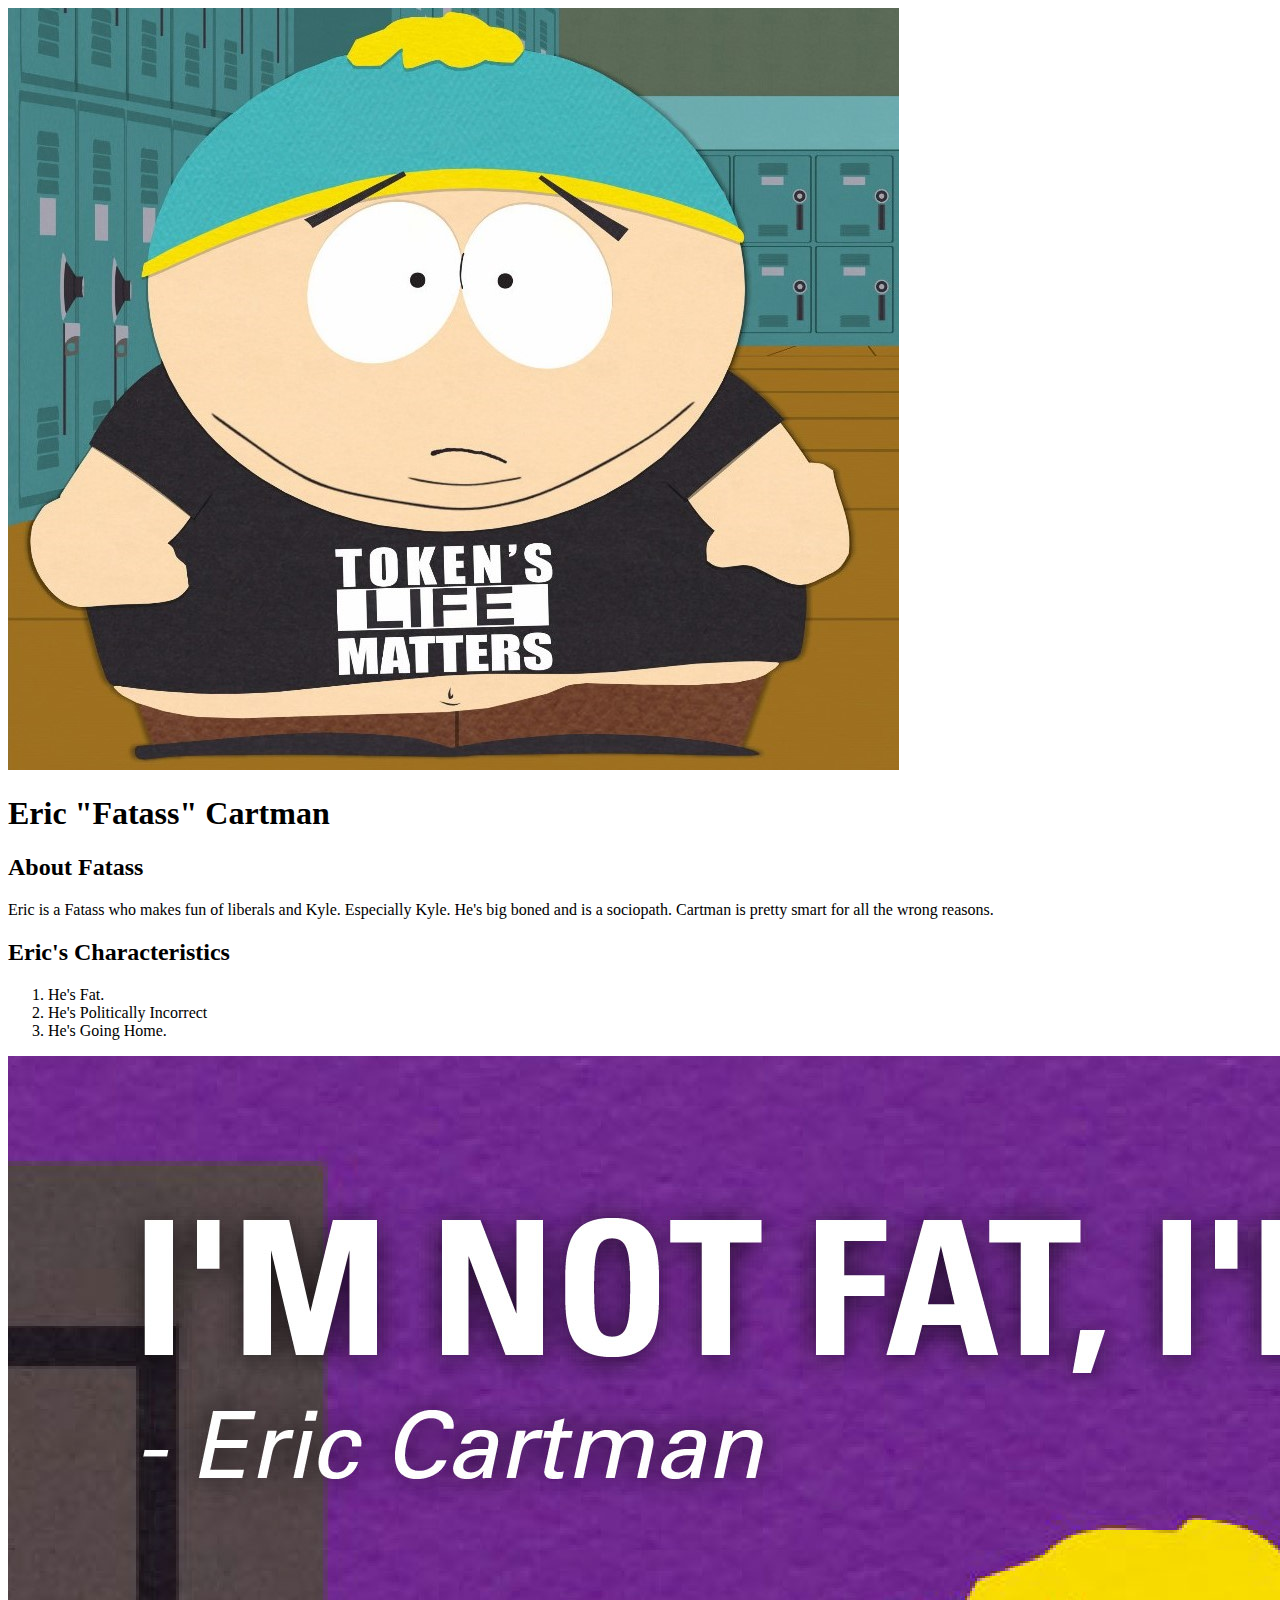
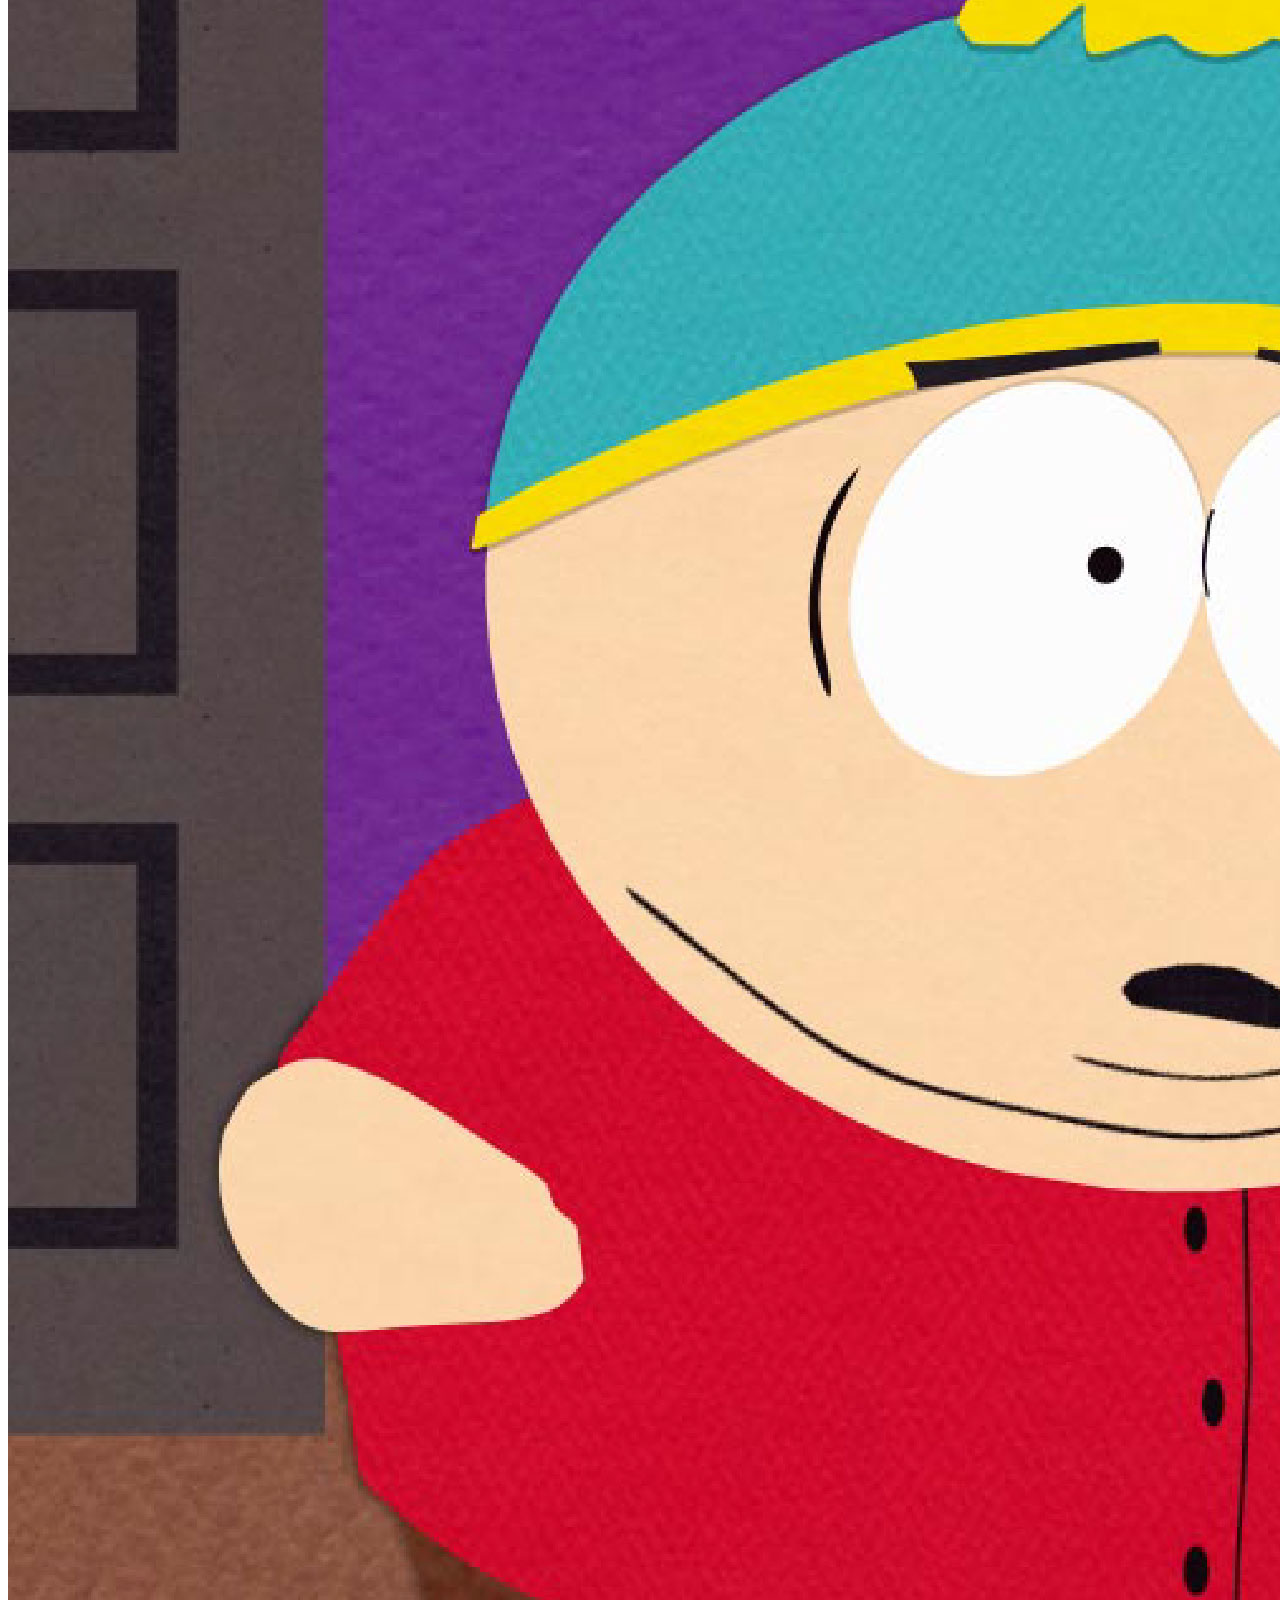
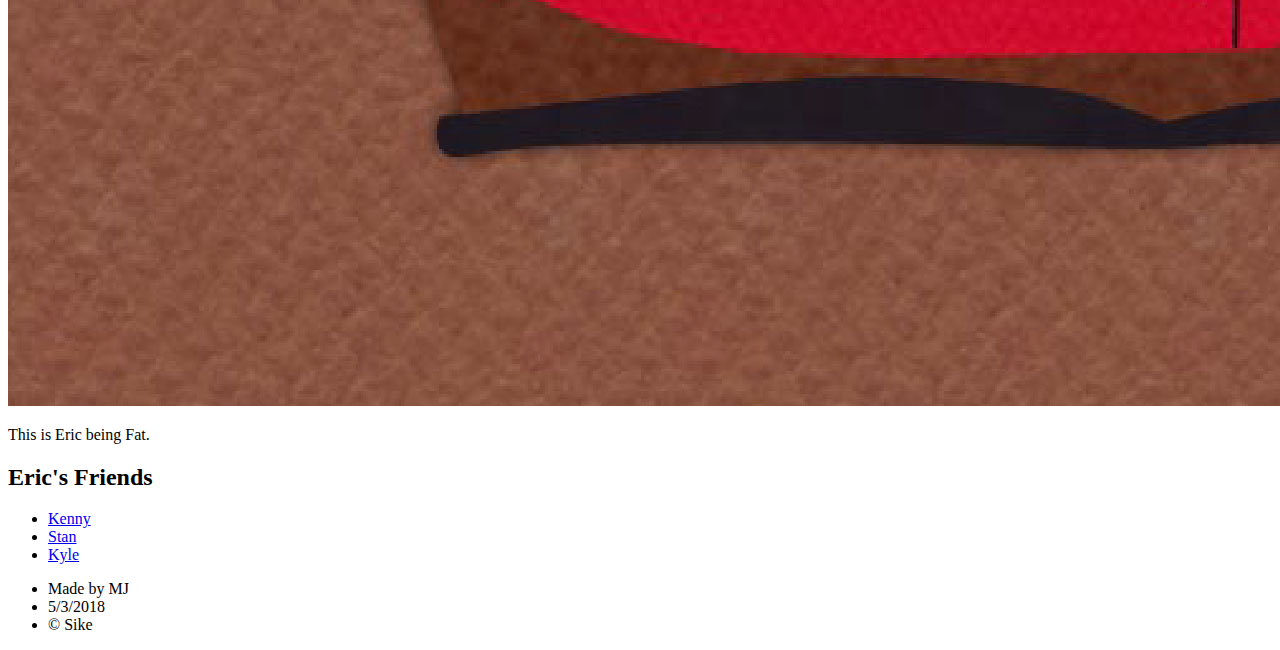
==== index.html @ 634213ac "Oooh Yuh" ====
<!DOCTYPE html>
<html>
<head>
	<title>Eric Cartman</title>
	<link rel="stylesheet" type="text/css" href="css/hero.css">
</head>
<body>
	<div class="wrapper">
<header>
	<img src="img/profile.jpg">
	<h1>Eric "Fatass" Cartman</h1>
</header>
		<div class="content">
			<h2>About Fatass</h2>
			<p>Eric is a Fatass who makes fun of liberals and Kyle. Especially Kyle. He's big boned and is a sociopath. Cartman is pretty smart for all the wrong reasons.</p>
			<h2>Eric's Characteristics</h2>
			<ol>
				<li>He's Fat.</li>
				<li>He's Politically Incorrect</li>
				<li>He's Going Home.</li>
			</ol>
			<img class="big-image" src="img/big-image.jpg">
			<p class="caption">This is Eric being Fat.</p>
			<h2>Eric's Friends</h2>
			<ul>
				<li><a href="http://southpark.wikia.com/wiki/Kenny_McCormick">Kenny</a></li>
				<li><a href="http://southpark.wikia.com/wiki/Stan_Marsh">Stan</a></li>
				<li><a href="http://southpark.wikia.com/wiki/Kyle_Broflovski">Kyle</a></li>
			</ul>
		</div>
		<footer>
			<ul>
				<li>Made by MJ</li>
				<li>5/3/2018</li>
				<li>&copy; Sike</li>
			</ul>
		</footer>
	</div>
</body>
</html>
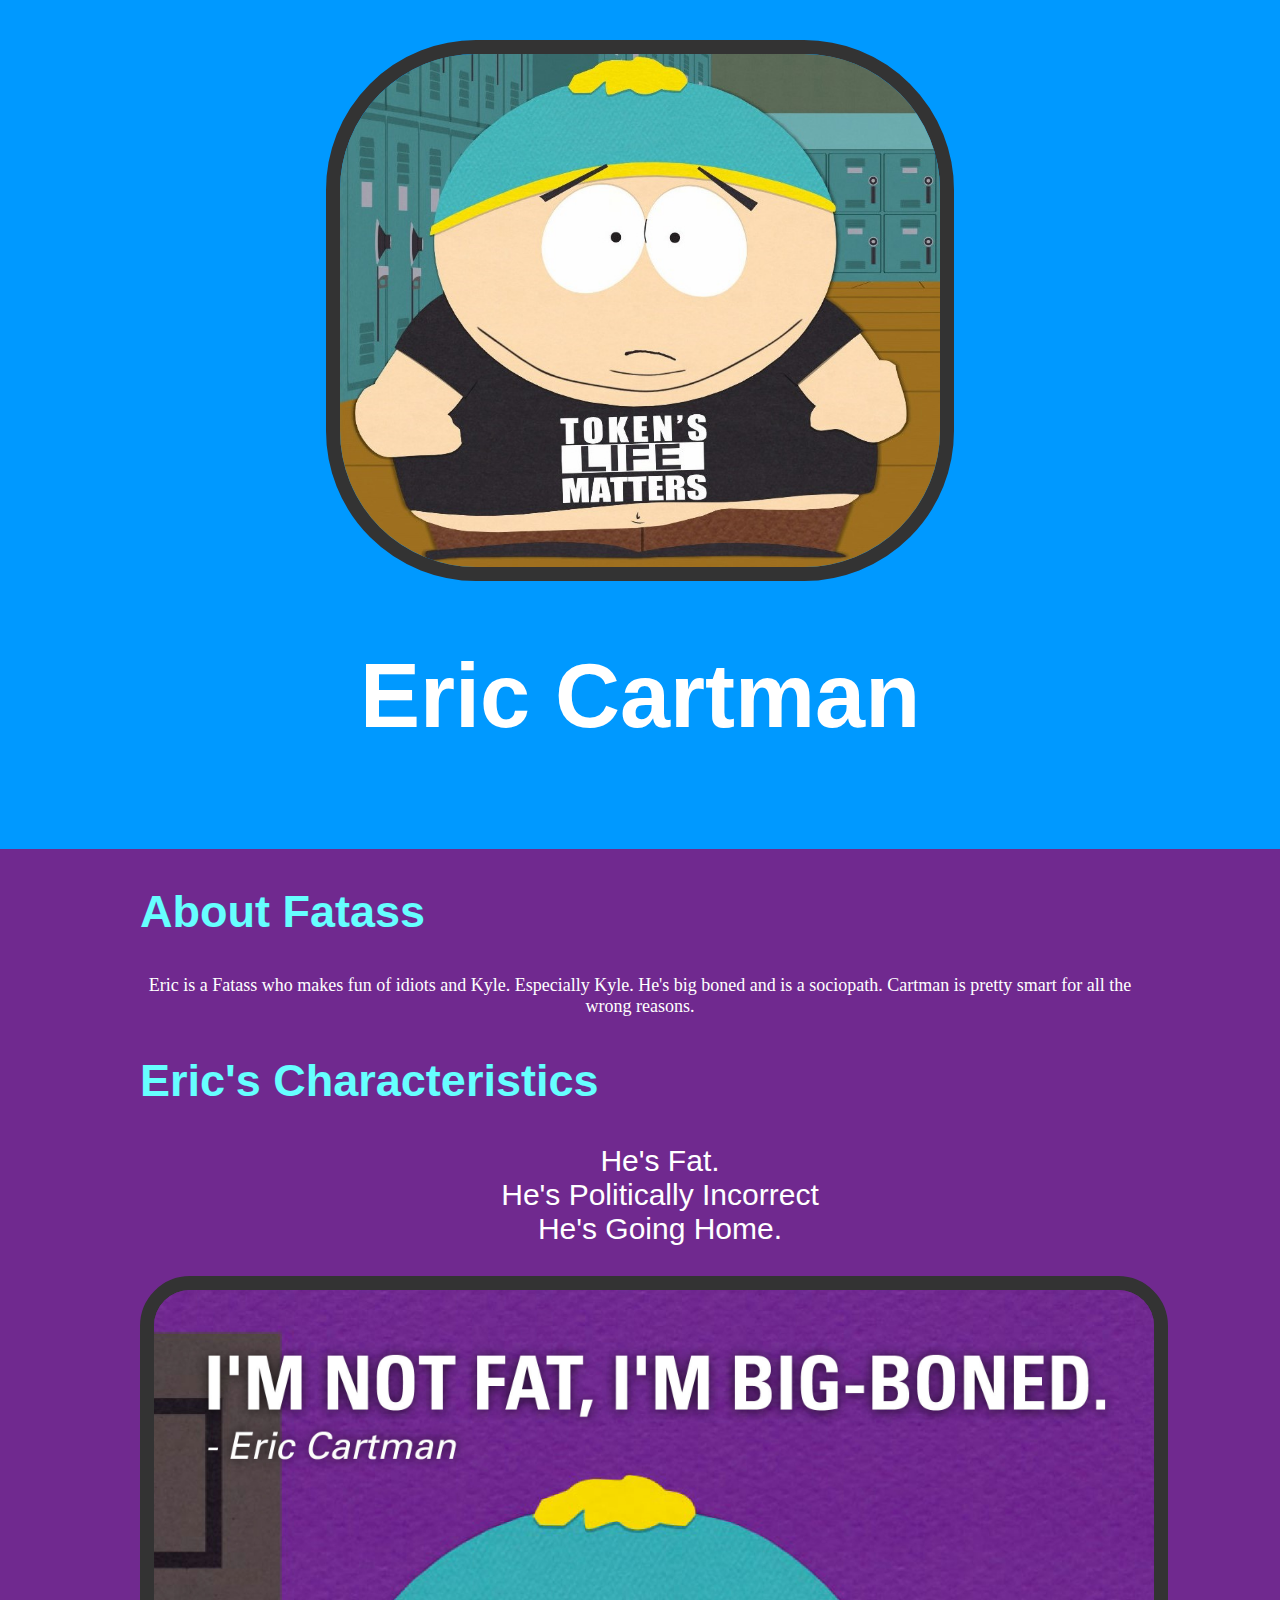
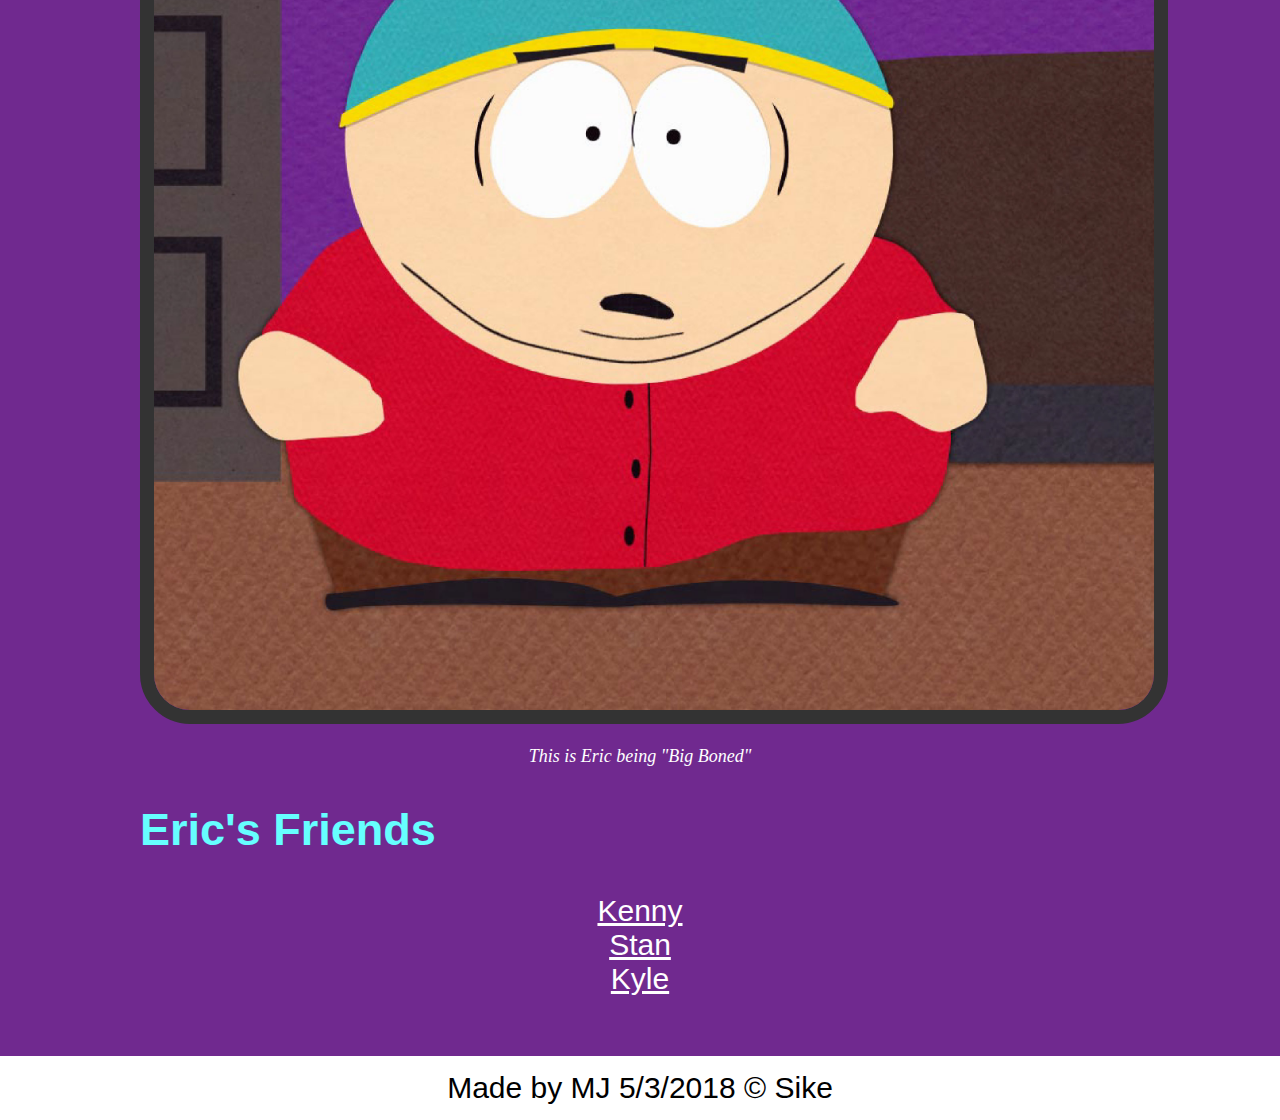
==== commit 04113b92: "OhhhYeahh" ====
--- a/index.html
+++ b/index.html
@@ -8,11 +8,11 @@
 	<div class="wrapper">
 <header>
 	<img src="img/profile.jpg">
-	<h1>Eric "Fatass" Cartman</h1>
+	<h1>Eric Cartman</h1>
 </header>
 		<div class="content">
 			<h2>About Fatass</h2>
-			<p>Eric is a Fatass who makes fun of liberals and Kyle. Especially Kyle. He's big boned and is a sociopath. Cartman is pretty smart for all the wrong reasons.</p>
+			<p>Eric is a Fatass who makes fun of idiots and Kyle. Especially Kyle. He's big boned and is a sociopath. Cartman is pretty smart for all the wrong reasons.</p>
 			<h2>Eric's Characteristics</h2>
 			<ol>
 				<li>He's Fat.</li>
@@ -20,7 +20,7 @@
 				<li>He's Going Home.</li>
 			</ol>
 			<img class="big-image" src="img/big-image.jpg">
-			<p class="caption">This is Eric being Fat.</p>
+			<p class="caption">This is Eric being "Big Boned"</p>
 			<h2>Eric's Friends</h2>
 			<ul>
 				<li><a href="http://southpark.wikia.com/wiki/Kenny_McCormick">Kenny</a></li>
--- a/css/hero.css
+++ b/css/hero.css
@@ -0,0 +1,96 @@
+html, body{
+	font-family: Helvetica, Sans Serif;
+	margin: 0;
+}
+
+header{
+	background-color: #0099ff;
+	padding: 40px;
+	text-align:center;
+}
+
+h1{
+	font-size: 90px;
+	color: white;
+}
+
+h2{
+	font-size: 45px;
+	color:#66ffff;
+}
+
+ol{
+	font-size: 30px;
+	color:white;
+	list-style: none;
+	text-align: center;
+}
+
+p{
+	font-size: 18px;
+	font-family: Verdana, Geneva;
+	color: white;
+	text-align: center;
+}
+
+header img{
+	border-radius: 150px;
+	width: 600px;
+	border: 14px solid #333333;
+}
+
+.content{
+	max-width: 1000px;
+	margin: 0 auto;
+	padding:0 20px;
+}
+
+img.big-image{
+	max-width:100%;
+	border-radius: 50px;
+    border: 14px solid #333333;
+}
+
+p.caption{
+	font-size: 24px
+	color:lightgrey;
+	font-style: italic;
+}
+
+ul{
+	list-style: none;
+	padding: 0;
+	margin: 0;
+}
+
+a{
+	color:white;
+	text-decoration: underline;
+}
+
+body{
+	background-color: #70298f;
+}
+
+footer{
+	padding:15px 10px;
+	background: white;
+	margin-top: 60px;
+}
+
+ul{
+	text-align: center;
+	font-size: 30px;
+	color:white;
+}
+
+footer ul{
+	text-align: center;
+	color: black;
+}
+
+footer ul li{
+	display:inline-block;
+	margin-top: 0 15px;
+}
+
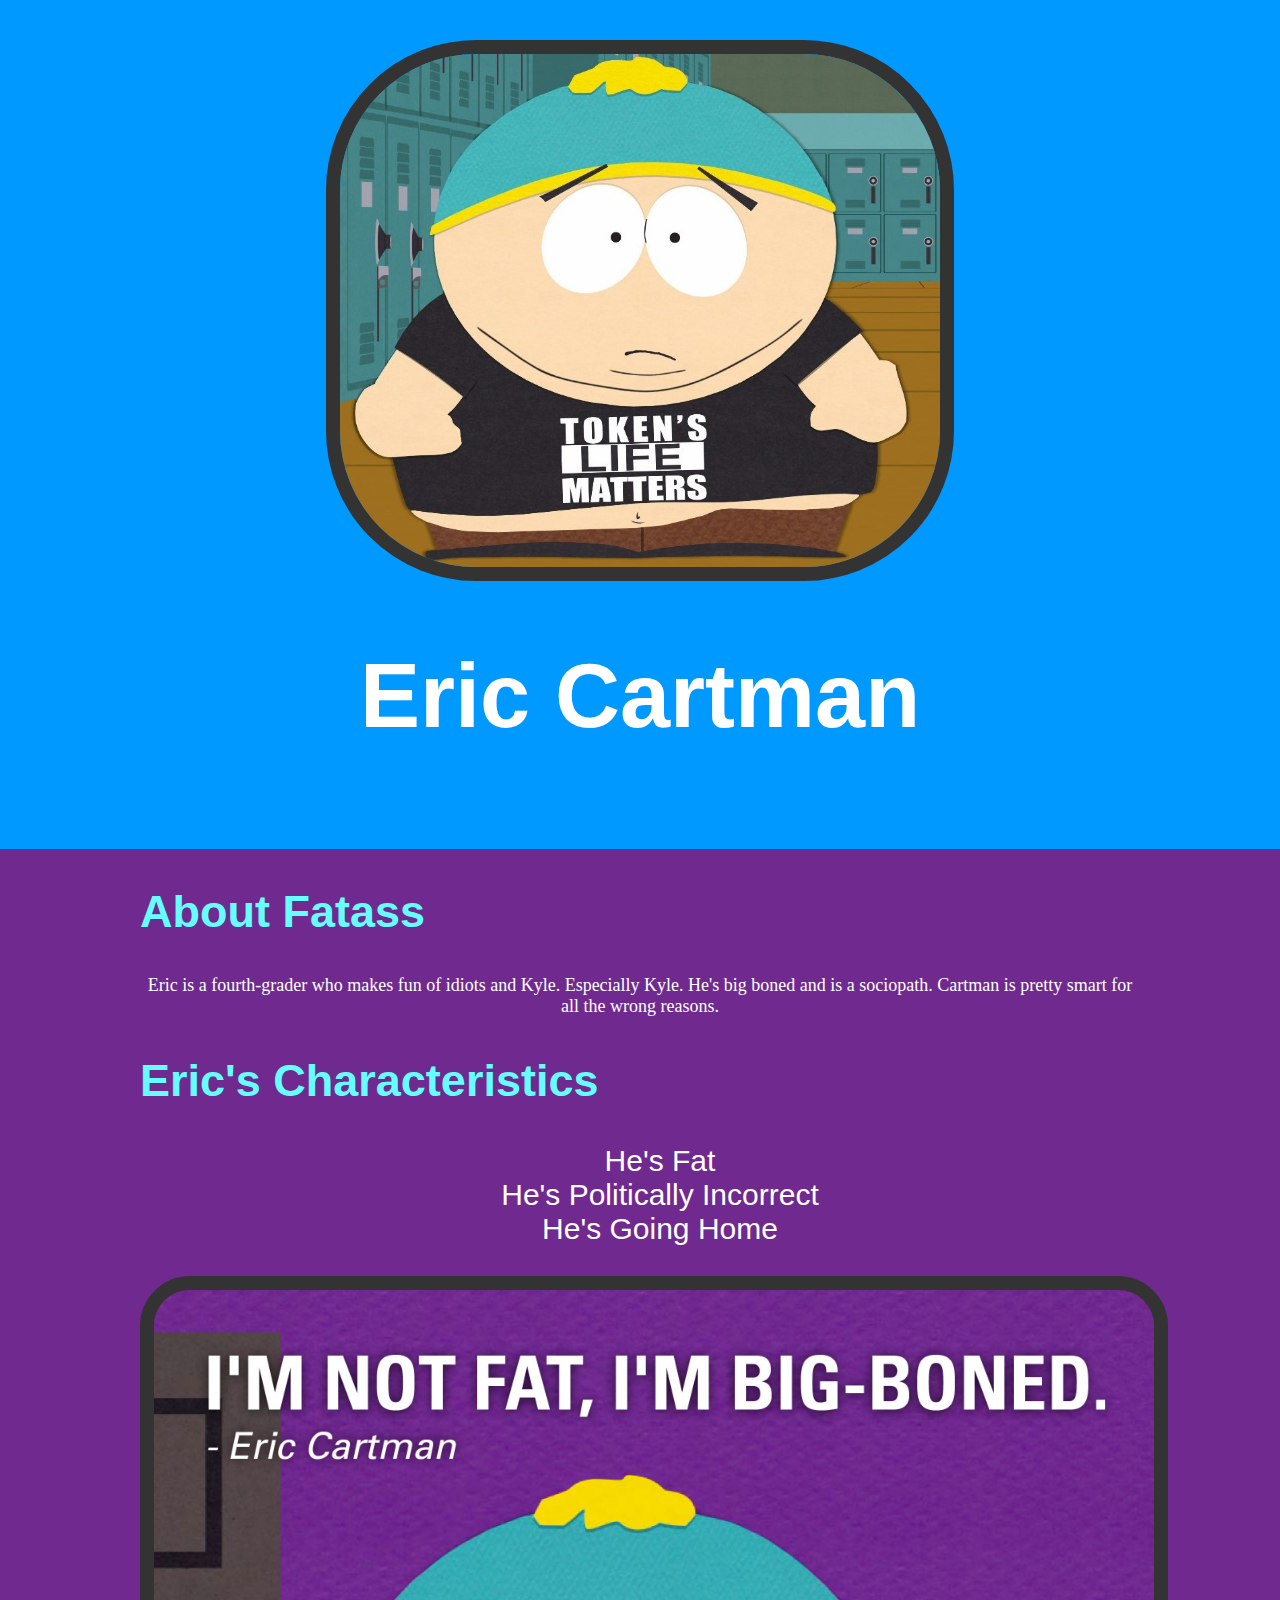
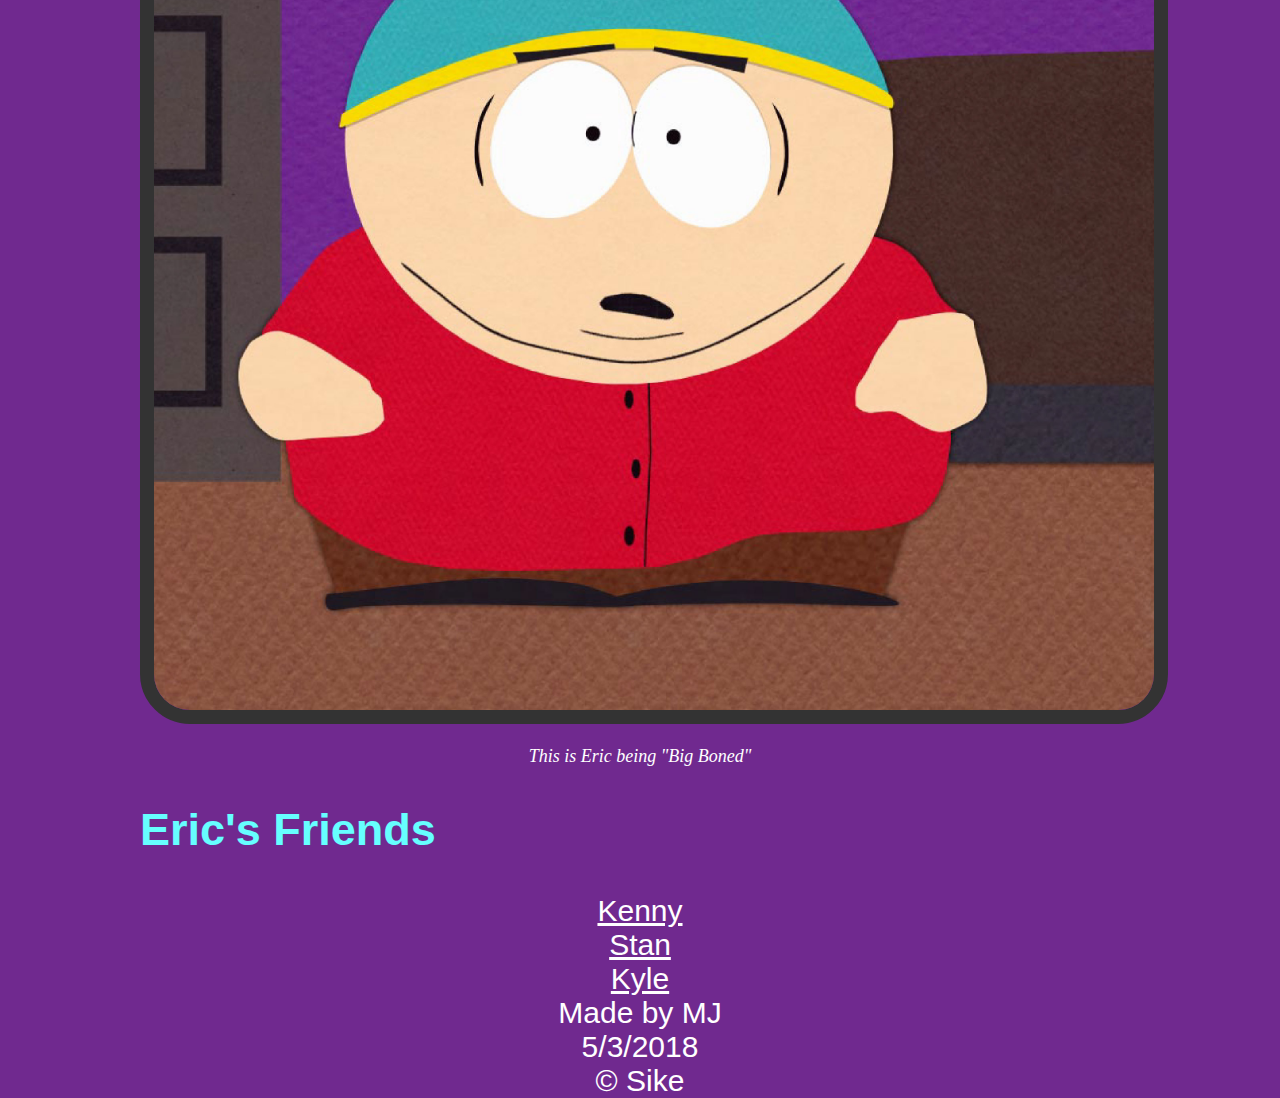
==== commit 8a7c15cb: "Update 1" ====
--- a/index.html
+++ b/index.html
@@ -12,12 +12,12 @@
 </header>
 		<div class="content">
 			<h2>About Fatass</h2>
-			<p>Eric is a Fatass who makes fun of idiots and Kyle. Especially Kyle. He's big boned and is a sociopath. Cartman is pretty smart for all the wrong reasons.</p>
+			<p>Eric is a fourth-grader who makes fun of idiots and Kyle. Especially Kyle. He's big boned and is a sociopath. Cartman is pretty smart for all the wrong reasons.</p>
 			<h2>Eric's Characteristics</h2>
 			<ol>
-				<li>He's Fat.</li>
+				<li>He's Fat</li>
 				<li>He's Politically Incorrect</li>
-				<li>He's Going Home.</li>
+				<li>He's Going Home</li>
 			</ol>
 			<img class="big-image" src="img/big-image.jpg">
 			<p class="caption">This is Eric being "Big Boned"</p>
@@ -28,13 +28,13 @@
 				<li><a href="http://southpark.wikia.com/wiki/Kyle_Broflovski">Kyle</a></li>
 			</ul>
 		</div>
-		<footer>
+		<footerul>
 			<ul>
 				<li>Made by MJ</li>
 				<li>5/3/2018</li>
 				<li>&copy; Sike</li>
 			</ul>
-		</footer>
+		</footerul>
 	</div>
 </body>
 </html>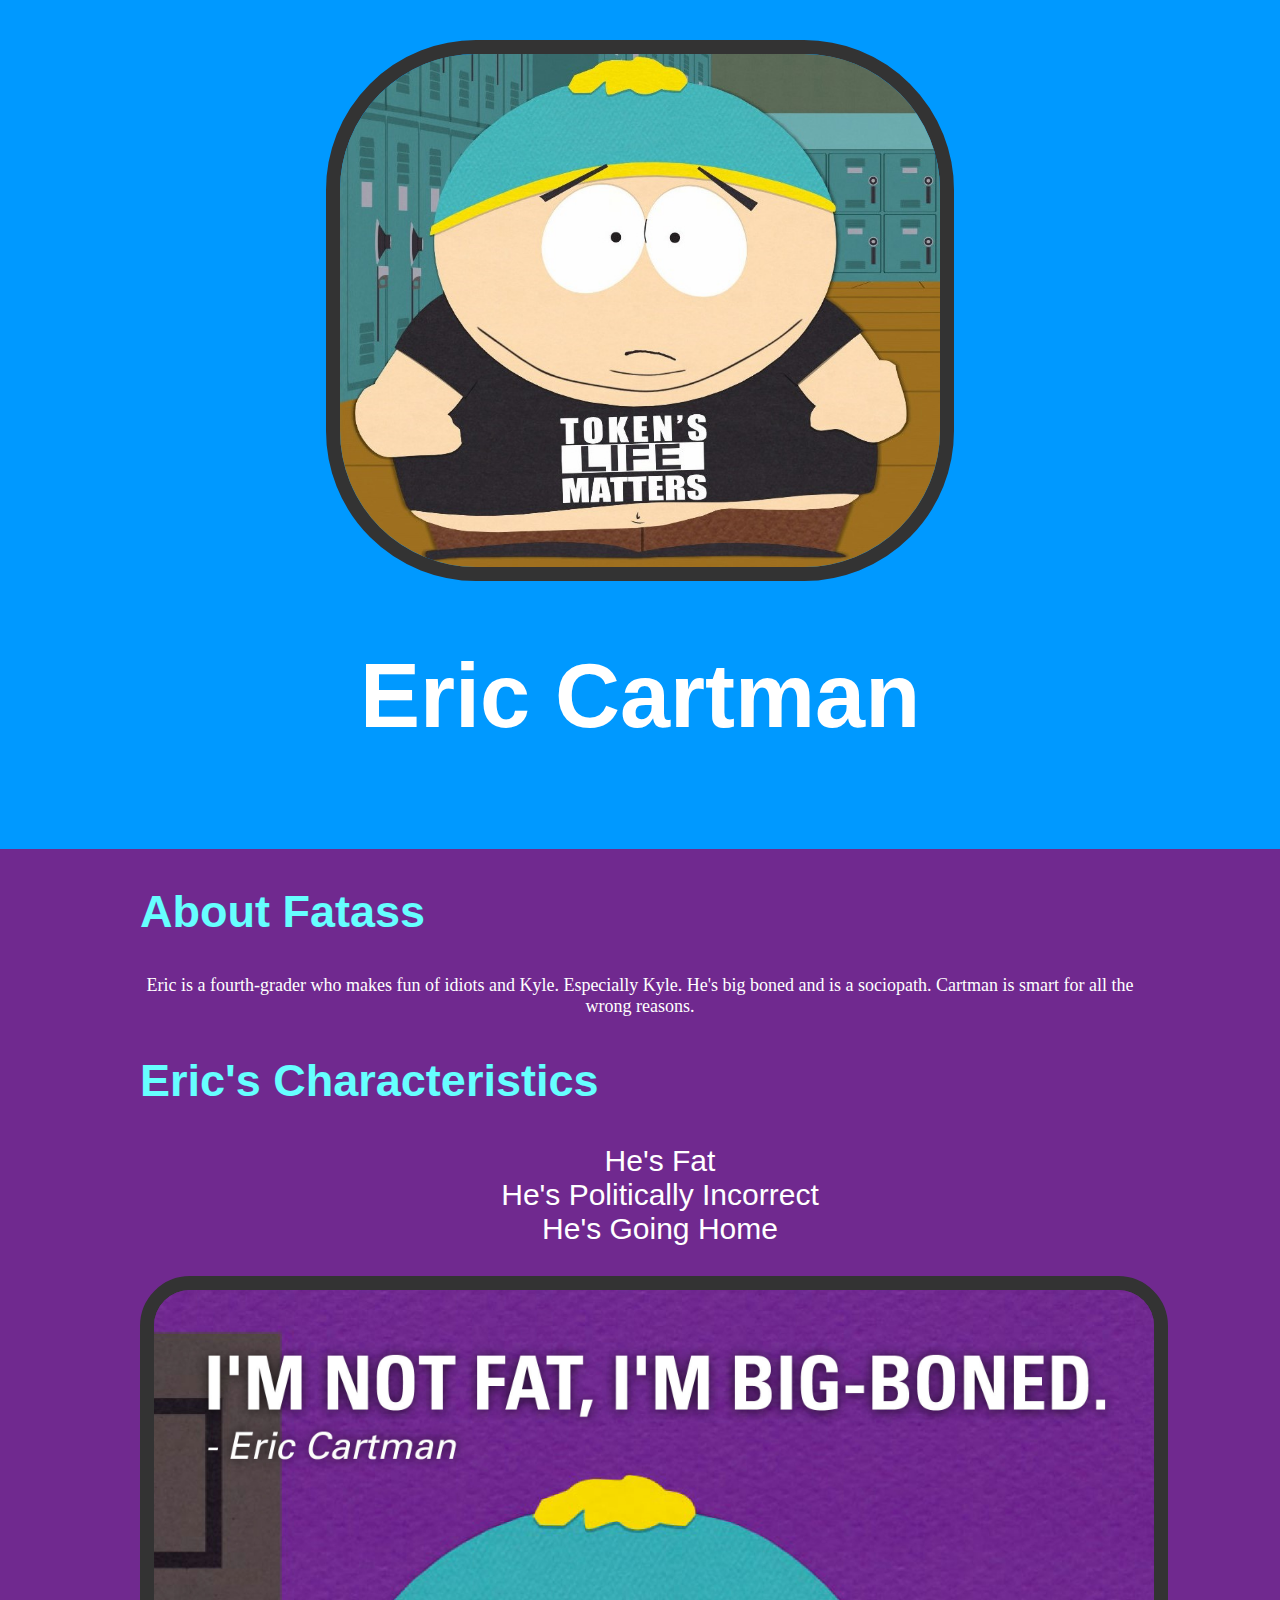
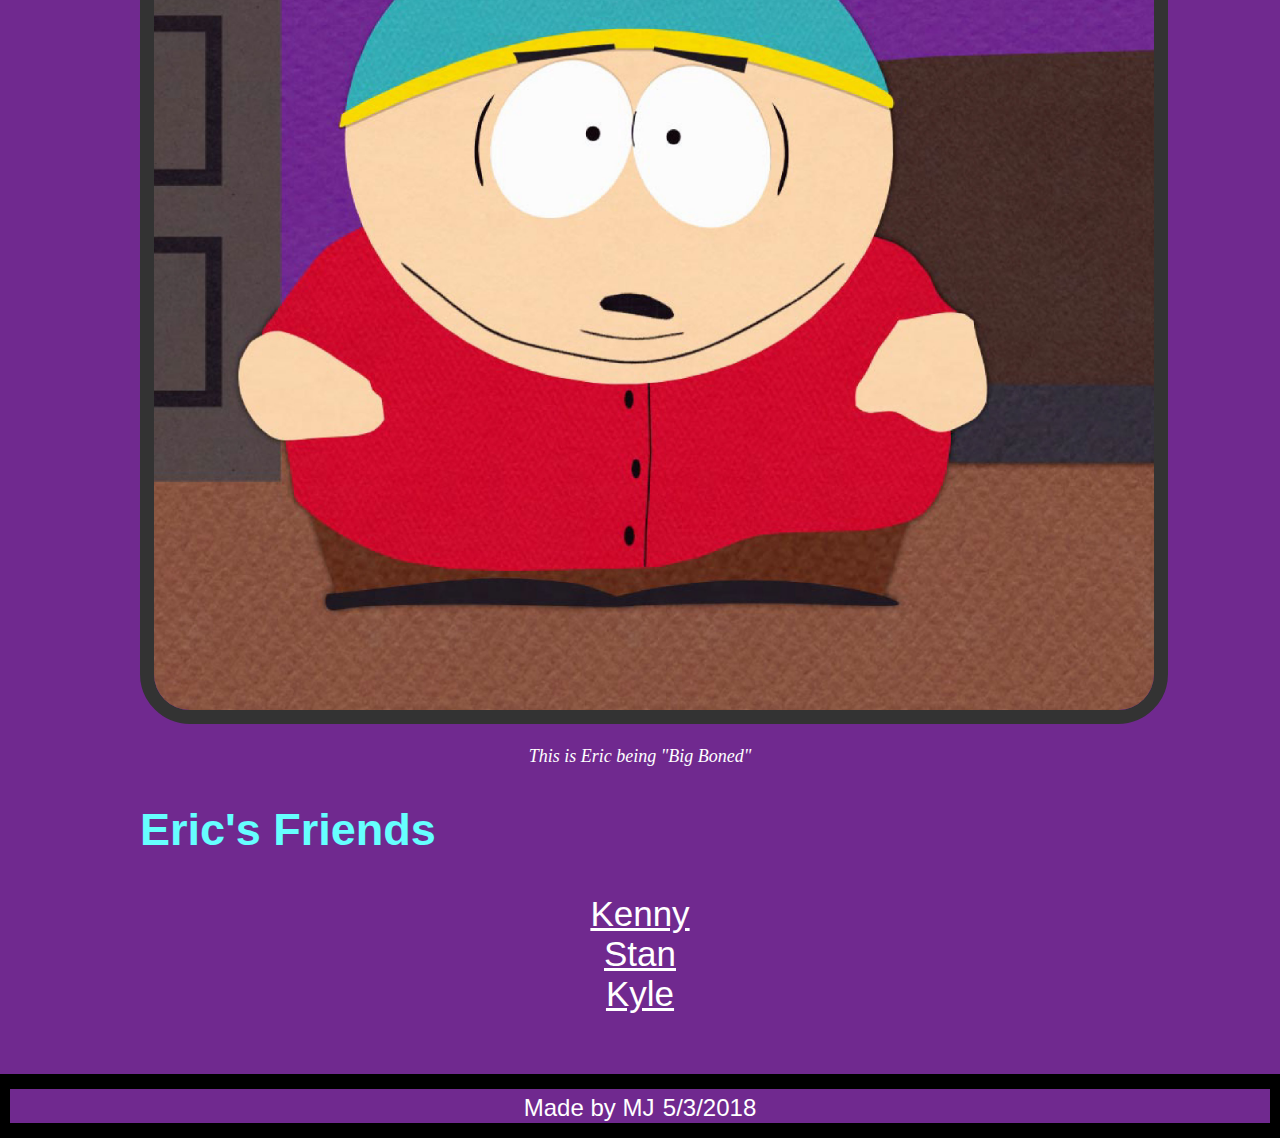
==== commit a20e0067: "Oooo" ====
--- a/index.html
+++ b/index.html
@@ -12,7 +12,7 @@
 </header>
 		<div class="content">
 			<h2>About Fatass</h2>
-			<p>Eric is a fourth-grader who makes fun of idiots and Kyle. Especially Kyle. He's big boned and is a sociopath. Cartman is pretty smart for all the wrong reasons.</p>
+			<p>Eric is a fourth-grader who makes fun of idiots and Kyle. Especially Kyle. He's big boned and is a sociopath. Cartman is smart for all the wrong reasons.</p>
 			<h2>Eric's Characteristics</h2>
 			<ol>
 				<li>He's Fat</li>
@@ -28,13 +28,12 @@
 				<li><a href="http://southpark.wikia.com/wiki/Kyle_Broflovski">Kyle</a></li>
 			</ul>
 		</div>
-		<footerul>
+		<footer>
 			<ul>
 				<li>Made by MJ</li>
 				<li>5/3/2018</li>
-				<li>&copy; Sike</li>
 			</ul>
-		</footerul>
+		</footer>
 	</div>
 </body>
 </html>--- a/css/hero.css
+++ b/css/hero.css
@@ -66,6 +66,7 @@
 a{
 	color:white;
 	text-decoration: underline;
+	font-size: 35px;
 }
 
 body{
@@ -74,23 +75,24 @@
 
 footer{
 	padding:15px 10px;
-	background: white;
+	background: black;
 	margin-top: 60px;
 }
 
 ul{
 	text-align: center;
 	font-size: 30px;
-	color:white;
 }
 
 footer ul{
 	text-align: center;
-	color: black;
+	color: white;
+	background: #70298f;
 }
 
 footer ul li{
 	display:inline-block;
 	margin-top: 0 15px;
+	font-size: 24px;
 }
 
